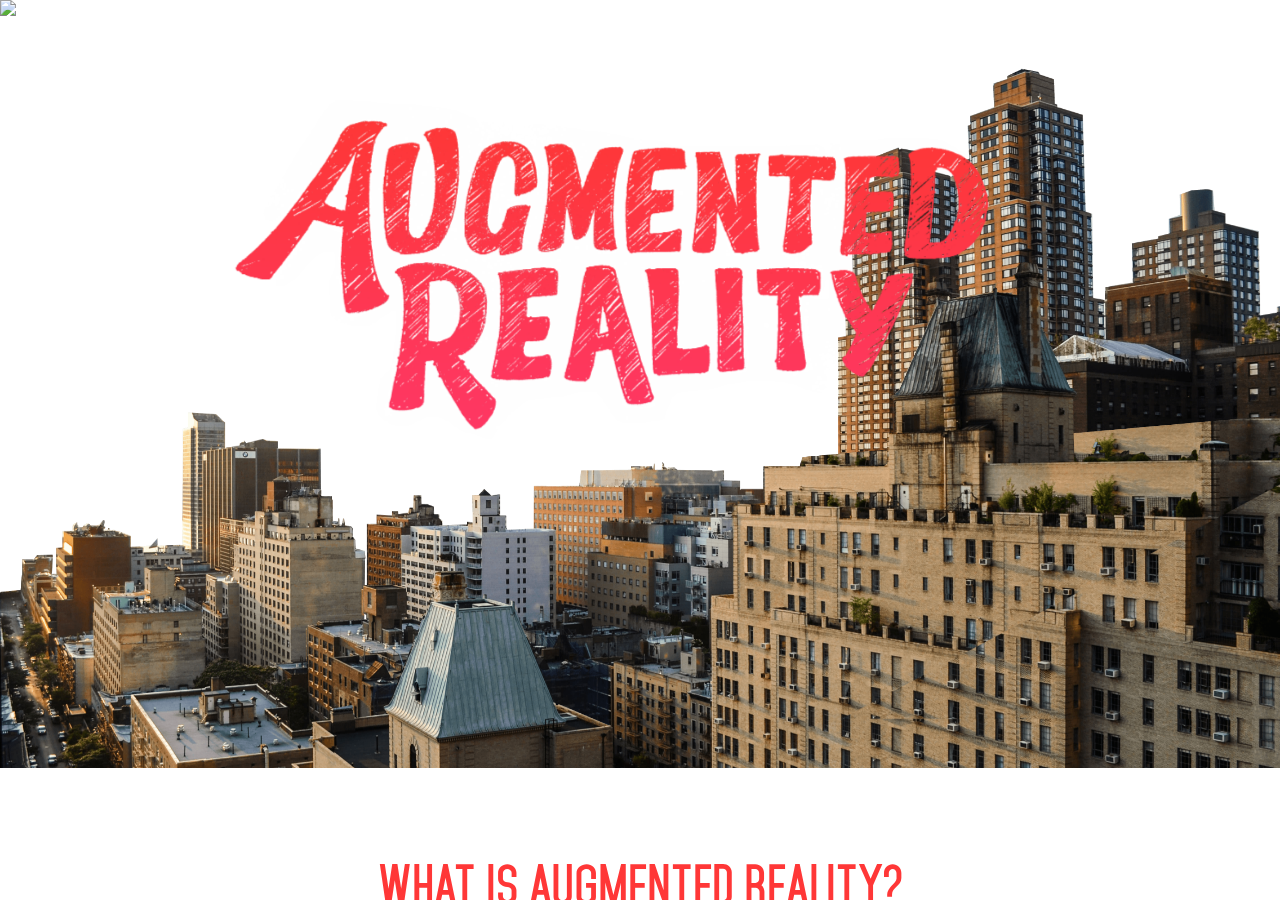
==== index.html @ f6f239a8 "Changed illustrations, site design" ====
<!DOCTYPE html>
<html>

<head>
    <meta charset="utf-8">
    <title>2016 MVHS TSA</title>
    <link rel="stylesheet" href="./styles.css">
    <meta name="viewport" content="width=device-width, initial-scale=1">
    <meta name="description" content="Project for 2016 Mountain Vista TSA Webmaster">
    <!-- <script src="https://use.fontawesome.com/25ba5b0c20.js"></script> -->
</head>

<body>
    <div class="home-page">
      <div class='sec top parlx'>
        <div class='city parlx-slide back5'><img src='../imgs/city2/bg1-min.png'></div>
        <div class='city parlx-slide back4'><img src='../imgs/city2/bg3-min.png'></div>
        <div class='city parlx-slide back3'><img src='../imgs/city2/bg4-min.png'></div>
        <div class='parlx-slide back3' id='text'><img src='imgs/augment_text.png'></div>
        <div class='city parlx-slide back2'><img src='../imgs/city2/bg5-min.png'></div>
        <div class='city parlx-slide back1'><img src='../imgs/city2/bg6-min.png'></div>
        <div class='parlx-slide base top-slide text first'>
          <div class='inner'>
            <h1>WHAT IS AUGMENTED REALITY?</h1>
            <p> Augmented reality is any technology that superimposes a computer-generated image onto a user's view of the real world. It's a broad definition, encompassing many different types of interactions, from military tactical viewports and location-specific marketing to Snapchat and Pokémon Go. AR tech is used for a variety of different purposes, and has been growing more popular in recent years with the advent of better image processing and object recognition tech.</p>
          </div>
          <div>
            <h1 style='padding-bottom: 50px;'>WHAT IS IT USED FOR?</h1>
              <div id='back'>
                <div id='diams'><img src='imgs/examples/analytics-sub.png' class='diam' id='ana'></div></div>
              </div>
        </div>
      </div>
    </div>
    <script src="https://ajax.googleapis.com/ajax/libs/jquery/3.1.0/jquery.min.js"></script>
    <script src='./js/animations.js'></script>
</body>

</html>
---- styles.css ----
@import url(https://fonts.googleapis.com/css?family=Vollkorn);

@font-face {
  src: url('./fonts/Lovelo\ Black.otf');
  font-family: 'Lovelo';
}

@font-face {
  src: url('./fonts/Mohave.otf');
  font-family: 'Mohave';
  font-weight: normal;
  font-style: normal;
}

@font-face {
  src: url('./fonts/Mohave\ Italics.otf');
  font-family: 'Mohave';
  font-weight: normal;
  font-style: italic;
}

@font-face {
  src: url('./fonts/Mohave-Bold.otf');
  font-family: 'Mohave';
  font-weight: bold;
  font-style: normal;
}

@font-face {
  src: url('./fonts/Mohave-Bold\ Italics.otf');
  font-family: 'Mohave';
  font-weight: bold;
  font-style: italic;
}

* {
    margin: 0;
    padding: 0;
}

html,
body {
    height: 100%;
    width: 100%;
    background-color: #fff;
    -webkit-font-smoothing: antialiased;
    -moz-osx-font-smoothing: grayscale;
    font-family: Roboto Slab, sans-serif;
}

::-webkit-scrollbar {
    display: none;
}

a {
    text-decoration: none;
    cursor: pointer;
    color: black;
}

a:hover {
    color: #ff5c5c;
}

img {
    width: auto;
    height: auto;
}

.text .inner {
  max-width: 1028px;
}

.home-page {
  flex-flow: row wrap;
  overflow-x: hidden;
}

.centered {
  display: flex;
  justify-content: center;
  align-items: center;
}

h2, h3 {
  width: 100%;
  text-align: center;
  padding: 20px 0 10px 0;
}

h2 {
  font-size: 60px;
  font-weight: 500;
}

h3 {
  font-size: 20px;
  font-weight: 600;
}

.sec {
  width: 100vw;
}

.table {
  display: flex;
  flex-flow: row wrap;
  justify-content: space-between;
  align-items: baseline;
  width: 80vw;
}

.parlx {
  scroll-behavior: smooth;
  perspective: 1px;
  perspective-origin-x: 100%;
  transform-style: preserve-3d;
  height: 100vh;
  overflow-x: hidden;
  overflow-y: auto;
}

.parlx-slide {
  position: absolute;
  top: 0;
  right: 0;
  bottom: 0;
  left: 0;
}

#text > img {
  left: 18%;
  align-self: center;
  z-index: 2;
  width: 60%;
  position: absolute;
  top: 11vh;
}

.text.first {
  top: 60vw;
}

.text {
  display: flex;
  justify-content: center;
  flex-flow: row wrap;
  align-items: start;
  height: 150%;
  padding: 90px 30px;
  text-align: center;
  font-family: Vollkorn;
  background-color: white;
}

.text h1 {
  font-family: Mohave;
  font-weight: bold;
  font-size: 50px;
  color: #ff3737;
  padding-bottom: 30px;
}

.text p {
  font-size: 22px;
  line-height: 1.6em;
  text-align: justify;
}

.base {
  transform: translateZ(0);
}

.back1 {
  transform: translateZ(-1px) scale(2);
}

.back2 {
  transform: translateZ(-2px) scale(3);
}

.back3 {
  transform: translateZ(-3px) scale(4)
}

.back4 {
  transform: translateZ(-4px) scale(5)
}

.back5 {
  transform: translateZ(-5px) scale(6)
}

.city img {
  width: 100%;
}

.inner {
  margin-bottom: 60px;
}

#back {
  height: 45.96vw;
  width: 100vw;
  background-image: url(/imgs/examples/analytics-full.png);
  background-size: cover;
  margin, padding: 0;
}

#diams {
  display: table;
  table-layout: fixed;
}

.diam {
  width: 13.4648vw;
  height: auto;
}

.diam#ana {
}
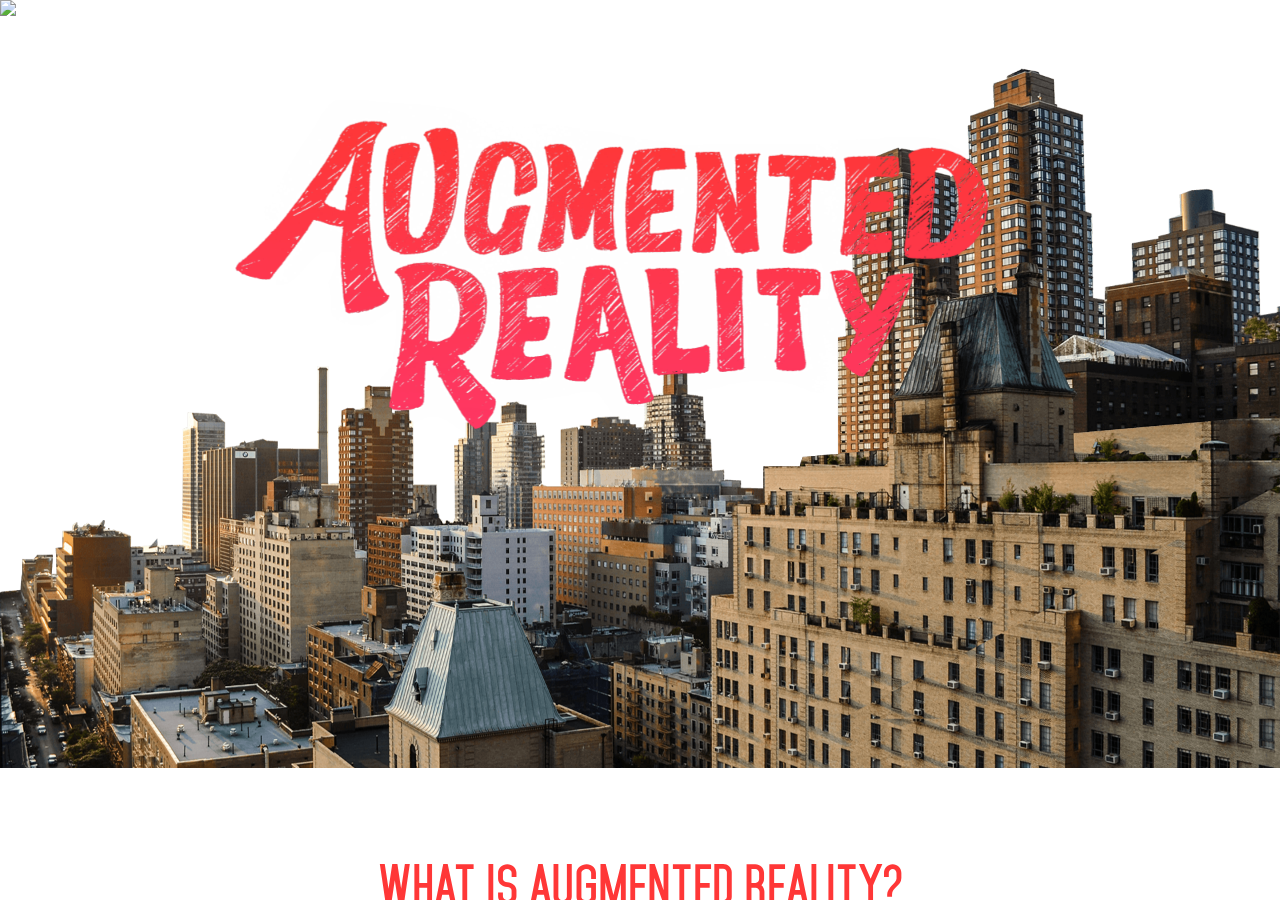
==== commit c27b9a7a: "Changed title and description" ====
--- a/index.html
+++ b/index.html
@@ -3,37 +3,28 @@
 
 <head>
     <meta charset="utf-8">
-    <title>2016 MVHS TSA</title>
-    <link rel="stylesheet" href="./styles.css">
+    <title>2017 TSA Webmaster</title>
     <meta name="viewport" content="width=device-width, initial-scale=1">
-    <meta name="description" content="Project for 2016 Mountain Vista TSA Webmaster">
+    <meta name="description" content="Project for 2017 TSA Webmaster">
+    <link rel="stylesheet" href="" id="pageStyle" media="all">
     <!-- <script src="https://use.fontawesome.com/25ba5b0c20.js"></script> -->
 </head>
+<body>
+    <div id="wrapper"></div>
+    <script src="https://ajax.googleapis.com/ajax/libs/jquery/3.1.0/jquery.min.js"></script>
+    <script>
+        $(document).ready(function() {
+            function loadPage(page) {
+                frame = $("#wrapper");
+                pageStyle = document.getElementById("pageStyle");
+                pageStyle.setAttribute("href", "/styles/" + page + ".css");
+                frame.load("/partials/" + page + ".html");
+            }
+            var pageName = window.location.hash.substr(1).split("&")[0] || "home";
+            loadPage(pageName);
+        });
 
-<body>
-    <div class="home-page">
-      <div class='sec top parlx'>
-        <div class='city parlx-slide back5'><img src='../imgs/city2/bg1-min.png'></div>
-        <div class='city parlx-slide back4'><img src='../imgs/city2/bg3-min.png'></div>
-        <div class='city parlx-slide back3'><img src='../imgs/city2/bg4-min.png'></div>
-        <div class='parlx-slide back3' id='text'><img src='imgs/augment_text.png'></div>
-        <div class='city parlx-slide back2'><img src='../imgs/city2/bg5-min.png'></div>
-        <div class='city parlx-slide back1'><img src='../imgs/city2/bg6-min.png'></div>
-        <div class='parlx-slide base top-slide text first'>
-          <div class='inner'>
-            <h1>WHAT IS AUGMENTED REALITY?</h1>
-            <p> Augmented reality is any technology that superimposes a computer-generated image onto a user's view of the real world. It's a broad definition, encompassing many different types of interactions, from military tactical viewports and location-specific marketing to Snapchat and Pokémon Go. AR tech is used for a variety of different purposes, and has been growing more popular in recent years with the advent of better image processing and object recognition tech.</p>
-          </div>
-          <div>
-            <h1 style='padding-bottom: 50px;'>WHAT IS IT USED FOR?</h1>
-              <div id='back'>
-                <div id='diams'><img src='imgs/examples/analytics-sub.png' class='diam' id='ana'></div></div>
-              </div>
-        </div>
-      </div>
-    </div>
-    <script src="https://ajax.googleapis.com/ajax/libs/jquery/3.1.0/jquery.min.js"></script>
-    <script src='./js/animations.js'></script>
+    </script>
 </body>
 
 </html>
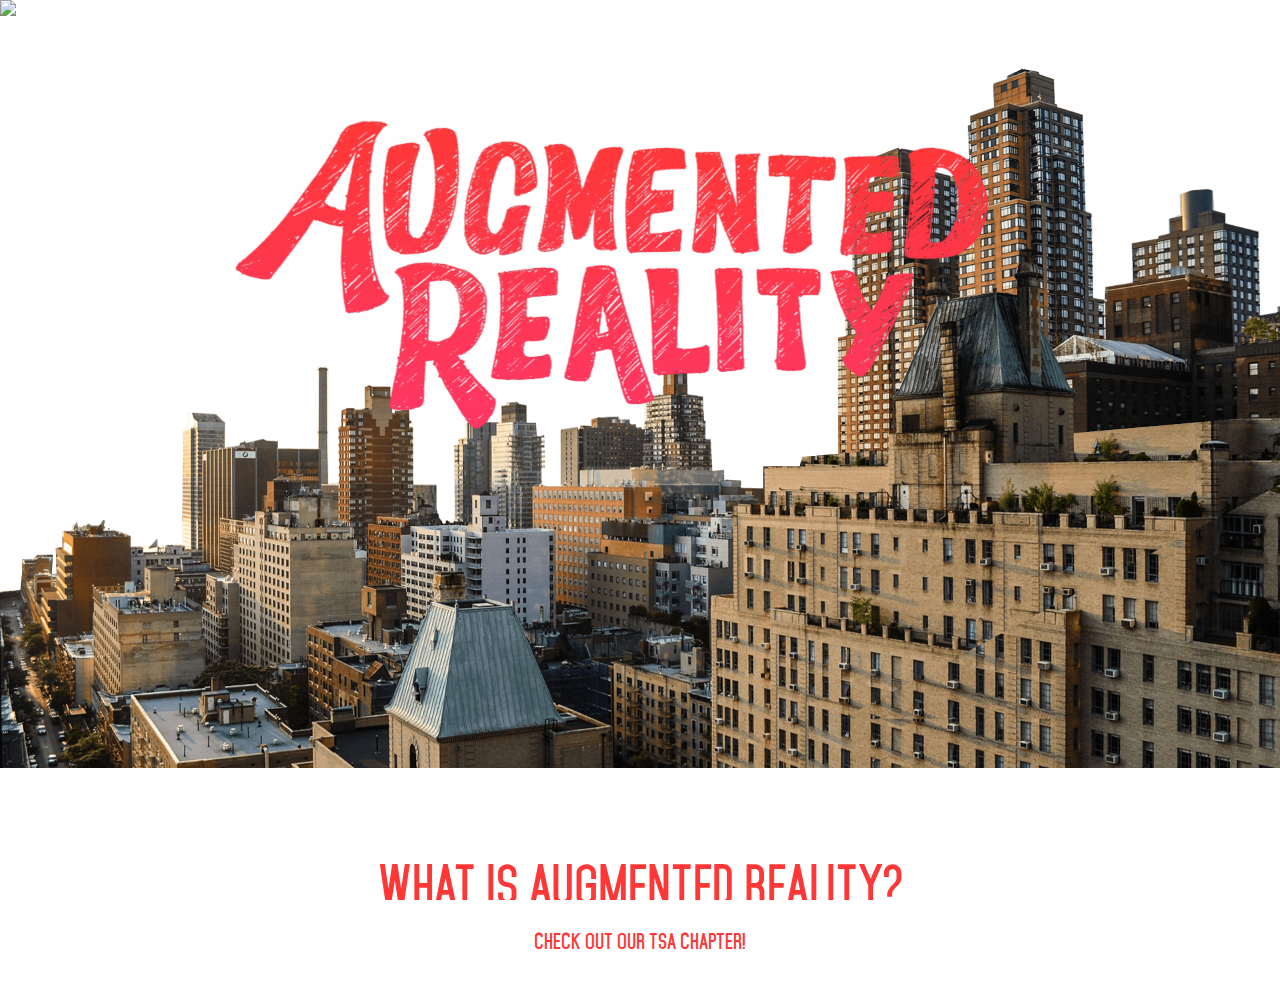
==== commit 7b0e92d6: "Removed redundant files, added page-transfer link at bottom of chapter and design brief pages" ====
--- a/index.html
+++ b/index.html
@@ -11,19 +11,55 @@
 </head>
 <body>
     <div id="wrapper"></div>
+    <style>
+    @font-face {
+        src: url('../fonts/Mohave-Bold.otf');
+        font-family: 'Mohave';
+        font-weight: bold;
+        font-style: normal;
+    }
+    #footer {
+      background-color: white;
+      width: 100vw;
+      bottom: 0;
+      position: relative;
+      text-align: center;
+      padding: 30px 0;
+    }
+    #footer a {
+      font-size: 20px;
+      font-family: Mohave;
+      color: #ff3737;
+      font-weight: bold;
+    }
+    </style>
+    <div id="footer">
+      <a id='changePage'>CHECK OUT OUR <span>TSA CHAPTER</span>!</a>
+    </div>
     <script src="https://ajax.googleapis.com/ajax/libs/jquery/3.1.0/jquery.min.js"></script>
     <script>
+
+      var isMobile = !!navigator.userAgent.match(/iPad|iPhone|Android|BlackBerry|Windows Phone|webOS/i);
+
         $(document).ready(function() {
+          var cur = "home";
             function loadPage(page) {
                 frame = $("#wrapper");
                 pageStyle = document.getElementById("pageStyle");
                 pageStyle.setAttribute("href", "/styles/" + page + ".css");
+                document.title = page.toUpperCase() + " - TSA 2017`"
                 frame.load("/partials/" + page + ".html");
+                cur = page;
             }
-            var pageName = window.location.hash.substr(1).split("&")[0] || "home";
+            var pageName = window.location.hash.substr(1).split("&")[0] || (isMobile ? "mob-home" : "home");
             loadPage(pageName);
+            $('#changePage').click(function() {
+              var x = (cur == "home" || cur == "mob-home" ? "chapter" : (isMobile ? "mob-home" : "home"));
+              $('#changePage > span').text((x == "chapter" ? "DESIGN BRIEF" : "TSA CHAPTER"));
+              console.log(cur);
+              loadPage(x);
+            })
         });
-
     </script>
 </body>
 
